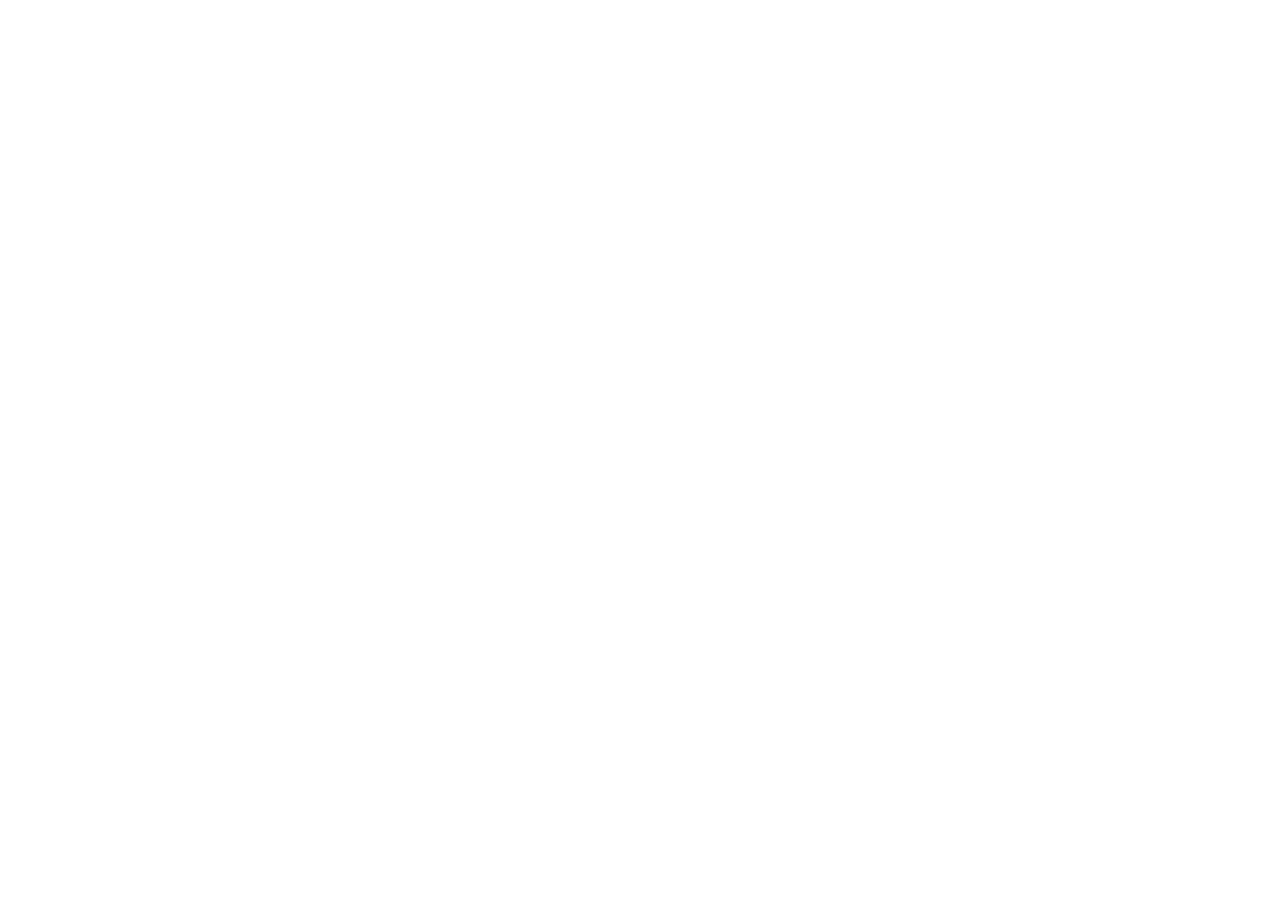
==== index.html @ 84899570 "Initial commit, set favicon and base css sheet." ====
<!DOCTYPE html>
<!--[if lt IE 7]>      <html class="no-js lt-ie9 lt-ie8 lt-ie7"> <![endif]-->
<!--[if IE 7]>         <html class="no-js lt-ie9 lt-ie8"> <![endif]-->
<!--[if IE 8]>         <html class="no-js lt-ie9"> <![endif]-->
<!--[if gt IE 8]>      <html class="no-js"> <!--<![endif]-->
<html>
    <head>
        <meta charset="utf-8">
        <meta http-equiv="X-UA-Compatible" content="IE=edge">
        <title>Russ Carroll</title>
        <meta name="description" content="">
        <meta name="viewport" content="width=device-width, initial-scale=1">
        <link rel="stylesheet" href="css/styles.css">
        <link rel="icon" href="images/favicon.ico">
    </head>
    <body>
        <!--[if lt IE 7]>
            <p class="browsehappy">You are using an <strong>outdated</strong> browser. Please <a href="#">upgrade your browser</a> to improve your experience.</p>
        <![endif]-->
        
        <script src="" async defer></script>
    </body>
</html>
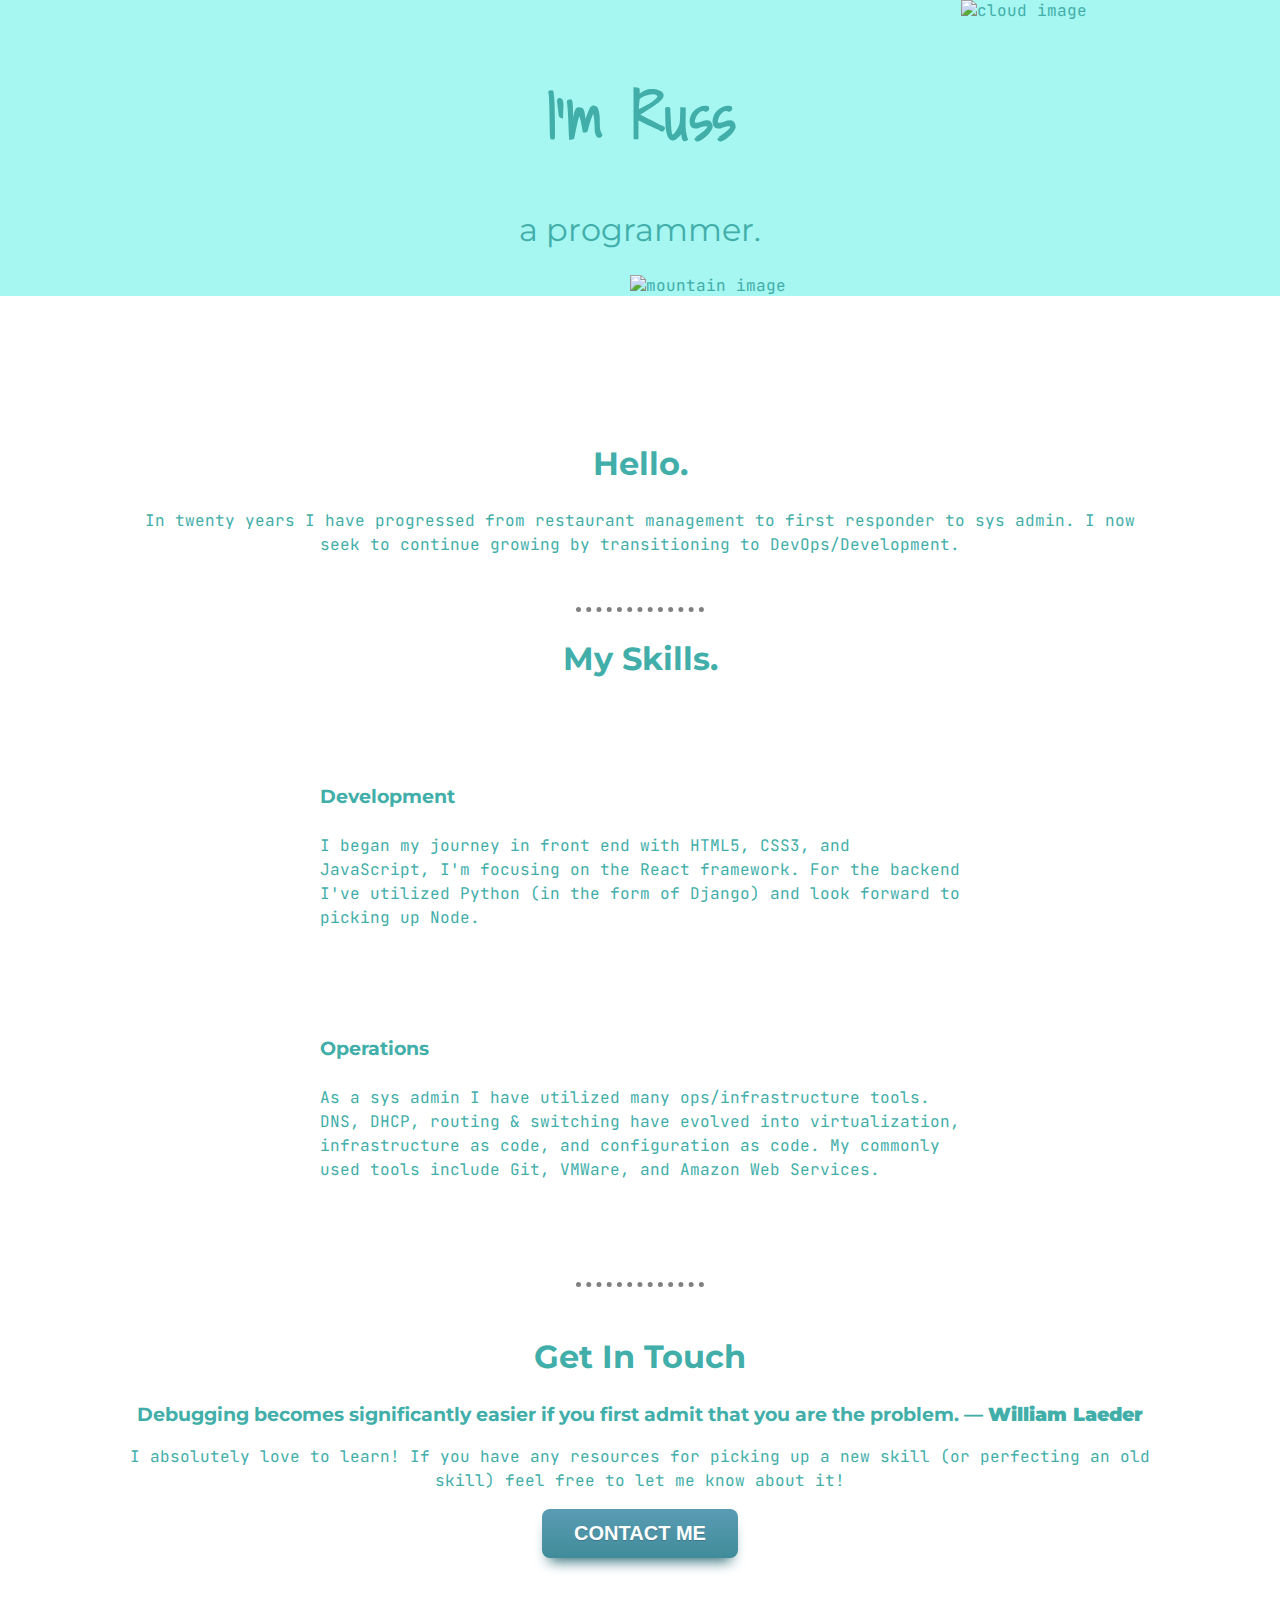
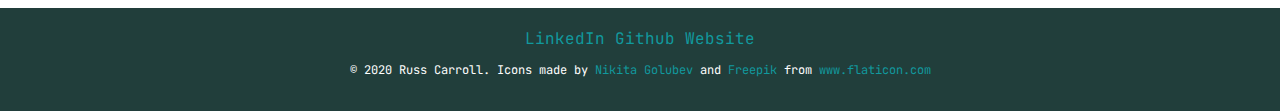
==== commit 47455cdf: "Updated the CSS." ====
--- a/index.html
+++ b/index.html
@@ -12,12 +12,59 @@
         <meta name="viewport" content="width=device-width, initial-scale=1">
         <link rel="stylesheet" href="css/styles.css">
         <link rel="icon" href="images/favicon.ico">
+        <link rel="preconnect" href="https://fonts.gstatic.com">
+        <link href="https://fonts.googleapis.com/css2?family=JetBrains+Mono&family=Montserrat&family=Sacramento&display=swap" rel="stylesheet">
+        <link href="https://fonts.googleapis.com/css2?family=Shadows+Into+Light&display=swap" rel="stylesheet">
     </head>
     <body>
         <!--[if lt IE 7]>
             <p class="browsehappy">You are using an <strong>outdated</strong> browser. Please <a href="#">upgrade your browser</a> to improve your experience.</p>
         <![endif]-->
+        <div class="top-container">
+            <img  src="images/cloud-computing.png" alt="cloud image" class="top-cloud">
+            <h1>I'm Russ</h1>
+            <h2 class="subtitle">a programmer.</h2>
+            <img  src="images/cloud-computing.png" alt="cloud image" class="bottom-cloud">
+            <img  src="images/mountains.png" alt="mountain image" class="mountain-pic">
+        </div>
+        <div class="middle-container">
+            <div class="profile">
+                <img class="profile-pic" src="images/001-programmer.png" alt="">
+                <h2>Hello.</h2>
+                <p>In twenty years I have progressed from restaurant management to first responder to sys admin.  I now seek to continue growing by transitioning to DevOps/Development.</p>
+            </div>
+            <hr>
+            <div class="skills">
+                <h2>My Skills.</h2>
+                <div class="skill-row">
+                    <img class="code-icon" src="images/002-window.png" alt="">
+                    <h3>Development</h3>
+                    <p>I began my journey in front end with HTML5, CSS3, and JavaScript, I'm focusing on the React framework.  For the backend I've utilized Python (in the form of Django) and look forward to picking up Node.</p>
+                </div>
+                <div class="skill-row">
+                    <img class="ops-icon" src="images/003-server.png" alt="">
+                    <h3>Operations</h3>
+                    <p>As a sys admin I have utilized many ops/infrastructure tools.  DNS, DHCP, routing & switching have evolved into virtualization, infrastructure as code, and configuration as code.  My commonly used tools include Git, VMWare, and Amazon Web Services.</p>
+                </div>
+            </div>
+            <hr>
+            <div class="contact-me">
+                <h2>Get In Touch</h2>
+                <h3>Debugging becomes significantly easier if you first admit that you are the problem. — <strong>William Laeder</strong></h3>
+                <p>I absolutely love to learn!  If you have any resources for picking up a new skill (or perfecting an old skill) feel free to let me know about it!</p>
+                <a class="myButton" href="mailto:info@rcarroll.dev">CONTACT ME</a>
+              </div>
+            </div>
+            
+            
+            <div class="bottom-container">
+              <a class="footer-link" href="https://www.linkedin.com/in/russ-carroll-20a53719a/">LinkedIn</a>
+              <a class="footer-link" href="https://github.com/SoWrongImRight">Github</a>
+              <a class="footer-link" href="https://sowrongimright.github.io/css-mysite/">Website</a>
+              <p class="footer">© 2020 Russ Carroll. Icons made by <a href="https://www.flaticon.com/authors/nikita-golubev">Nikita Golubev</a> and <a href="https://www.flaticon.com/authors/freepik">Freepik</a> from <a href="http://www.flaticon.com/">www.flaticon.com</a></p>
+            </div>
         
+        </div>
         <script src="" async defer></script>
     </body>
 </html>--- a/css/styles.css
+++ b/css/styles.css
@@ -0,0 +1,174 @@
+
+/* Tag Styles */
+
+body {
+    text-align: center;
+    color: #41aea9;
+    margin: 0px;
+    padding: 0px;
+    font-family: 'JetBrains Mono', monospace;
+}
+img {
+   
+}
+div {
+    margin: 0px;
+    padding: 0px;
+}
+h1 {
+    
+    font-family: 'Shadows Into Light', cursive;
+    font-size: 4rem; /* 1em = 16px, rem means root em, i.e. no inheritance on size */
+}
+h2 {
+    font-family: 'Montserrat', sans-serif;
+    font-size: 2rem;
+}
+h3 {
+    font-family: 'Montserrat', sans-serif;
+}
+a {
+    color:#11999E;
+    text-decoration: none;
+}
+
+a:hover {
+    font-weight: bolder;
+    color: #e8ffff;
+}
+
+p {
+    line-height: 1.5;
+}
+
+hr {
+    border-style: none;
+    border-top-style: dotted;
+    border-color: gray;
+    border-width: 5px;
+    width: 10%;
+    
+}
+
+
+
+
+/* Class Styles */
+
+
+
+.top-cloud {
+  
+    position: relative;
+    left: 30%;
+    width: 20%;
+   
+}
+
+.bottom-cloud {
+  
+    position: relative;
+    right: 10%;
+    bottom: 350px;
+    width:20%;
+    margin: 0px;
+    padding: 0px;
+
+   
+}
+
+.mountain-pic {
+    width:40%;
+    /* position: relative; */
+    object-position: bottom;
+    /* top: 1.75rem; */
+   
+}
+
+.top-container {
+    background-color: #a6f6f1;
+    margin: 0px;
+    margin-bottom:100px;
+    padding: 0px;
+    
+}
+
+.middle-container {
+
+}
+
+.profile {
+    width: 80%;
+    margin: 0px auto 50px auto;
+}
+
+.profile-pic {
+    width: 10%;
+}
+
+.skill-row {
+    text-align: left;
+    margin: 100px auto 100px auto; 
+    width: 50%;
+    line-height: 2;
+}
+
+.code-icon {
+    width:25%;
+    float: left;
+    margin-right: 30px;
+}
+
+.ops-icon {
+    width: 25%;
+    float: right;
+    margin-left: 30px;
+}
+
+.contact-me {
+    width: 80%;
+    margin: 50px auto 50px auto;
+}
+
+.myButton {
+	box-shadow: 0px 10px 14px -7px #276873;
+	background:linear-gradient(to bottom, #599bb3 5%, #408c99 100%);
+	background-color:#599bb3;
+	border-radius:8px;
+	display:inline-block;
+	cursor:pointer;
+	color:#ffffff;
+	font-family:Arial;
+	font-size:20px;
+	font-weight:bold;
+	padding:13px 32px;
+	text-decoration:none;
+	text-shadow:0px 1px 0px #3d768a;
+}
+.myButton:hover {
+	background:linear-gradient(to bottom, #408c99 5%, #599bb3 100%);
+	background-color:#408c99;
+}
+.myButton:active {
+	position:relative;
+	top:1px;
+}
+
+.bottom-container {
+    background-color: #213e3b;
+
+    margin: 50px auto 0px auto;
+    padding: 20px;
+}
+
+.subtitle {
+    font-weight: normal;
+}
+
+.footer {
+    color: white;
+    font-size: 0.75rem;
+}
+
+
+/* ID styles */